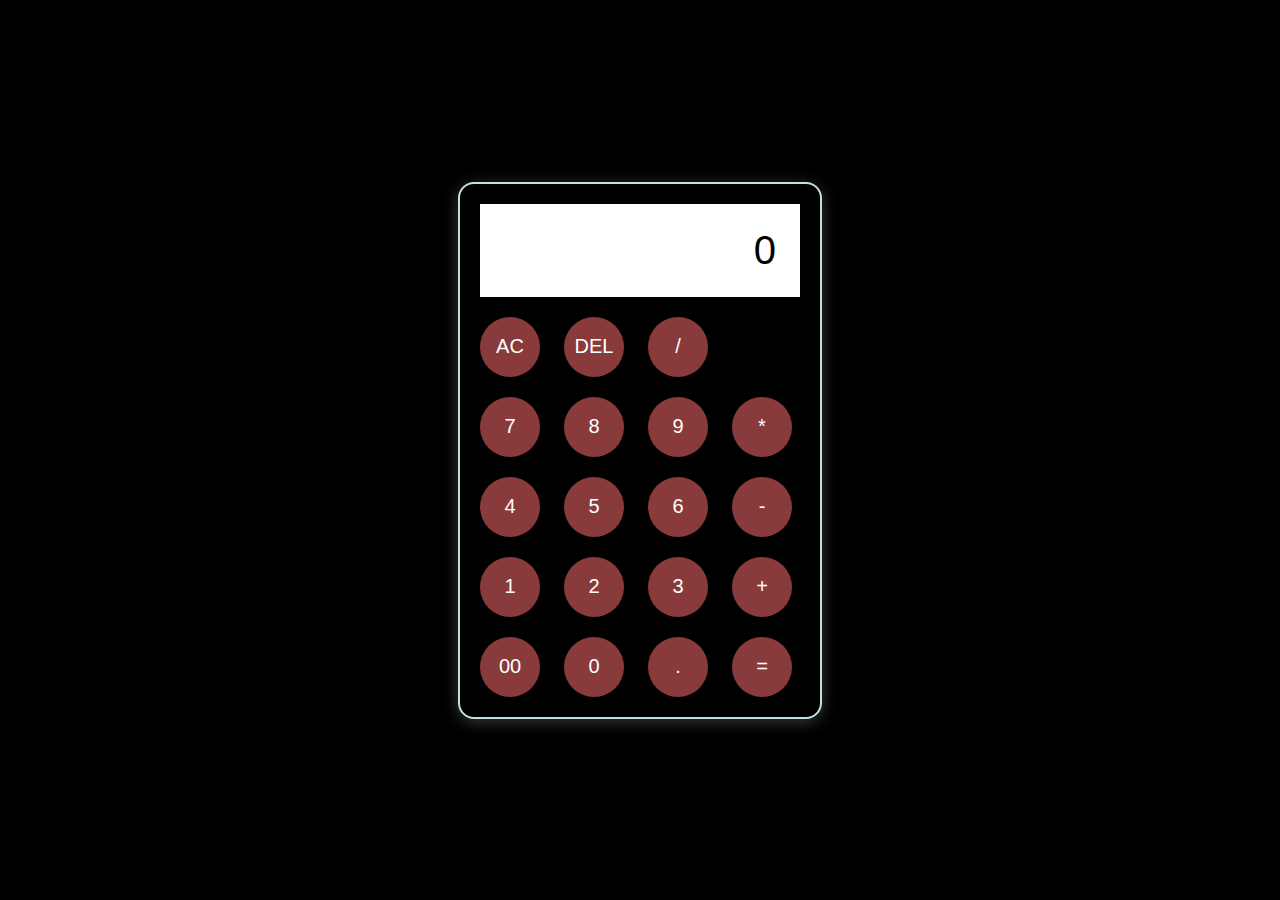
==== Landing Page/index.html @ dfdea8c2 "Add files via upload" ====
<!DOCTYPE html>
<html lang="en">
<head>
    <meta charset="UTF-8">
    <meta name="viewport" content="width=device-width, initial-scale=1.0">
    <link rel="stylesheet" href="styles.css"/>
    <title>Calculator</title>
</head>
<body>
    <section class="wrapper">
        <div class="calculator">
            <input type="text" placeholder="0" id="input" readonly>
            <div>
                <button class="operatorClass" onclick="clearInput()">AC</button>
                <button class="operatorClass" onclick="removeOneChar()">DEL</button>
                <button class="operatorClass" onclick="addToInput('/')">/</button>
                
            </div>
            <div>
                <button class="btn" onclick="addToInput('7')">7</button>
                <button class="btn" onclick="addToInput('8')">8</button>
                <button class="btn" onclick="addToInput('9')">9</button>
                <button class="operatorClass" onclick="addToInput('*')">*</button>
            </div>
            <div>
                <button class="btn" onclick="addToInput('4')">4</button>
                <button class="btn" onclick="addToInput('5')">5</button>
                <button class="btn" onclick="addToInput('6')">6</button>
                <button class="operatorClass" onclick="addToInput('-')">-</button>
            </div>
            <div>
                <button class="btn" onclick="addToInput('1')">1</button>
                <button class="btn" onclick="addToInput('2')">2</button>
                <button class="btn" onclick="addToInput('3')">3</button>
                <button class="operatorClass" onclick="addToInput('+')">+</button>
            </div>
            <div>
                <button class="btn"onclick="addToInput('00')">00</button>
                <button class="btn"onclick="addToInput('0')">0</button>
                <button class="btn"onclick="addToInput('.')">.</button>
                <button class="equalButton" onclick="calculate()">=</button>
            </div>
         </div>
    </section>

    <script src="script.js"></script>
</body>
</html>
---- Landing Page/styles.css ----
*{
    margin:0;
    padding:0;
    box-sizing:border-box;
    background-color: black;
}


body{
    width:100%;
    height:100vh;
    display:flex;
    align-items: center;
    justify-content: center;
}

.calculator{
    border:2px solid #c4e0e5;
    padding:10px;
    border-radius:16px;
    background:transparent;
    box-shadow:0px 3px 15px rgba(113, 115,119, 0.5);
}

input{
    width:320px;
    border:none;
    padding:24px;
    margin:10px;
    background:white;
    font-size:40px;
    text-align:right;
    cursor:pointer;
    color:black;
}

input::placeholder{
    color:black;
}


button{
    border:none;
    width:60px;
    height:60px;
    margin: 10px;
    border-radius: 50%;
    background: rgb(137, 58, 58);
    color:#ffffff;
    font-size:20px;
    cursor:pointer;
}
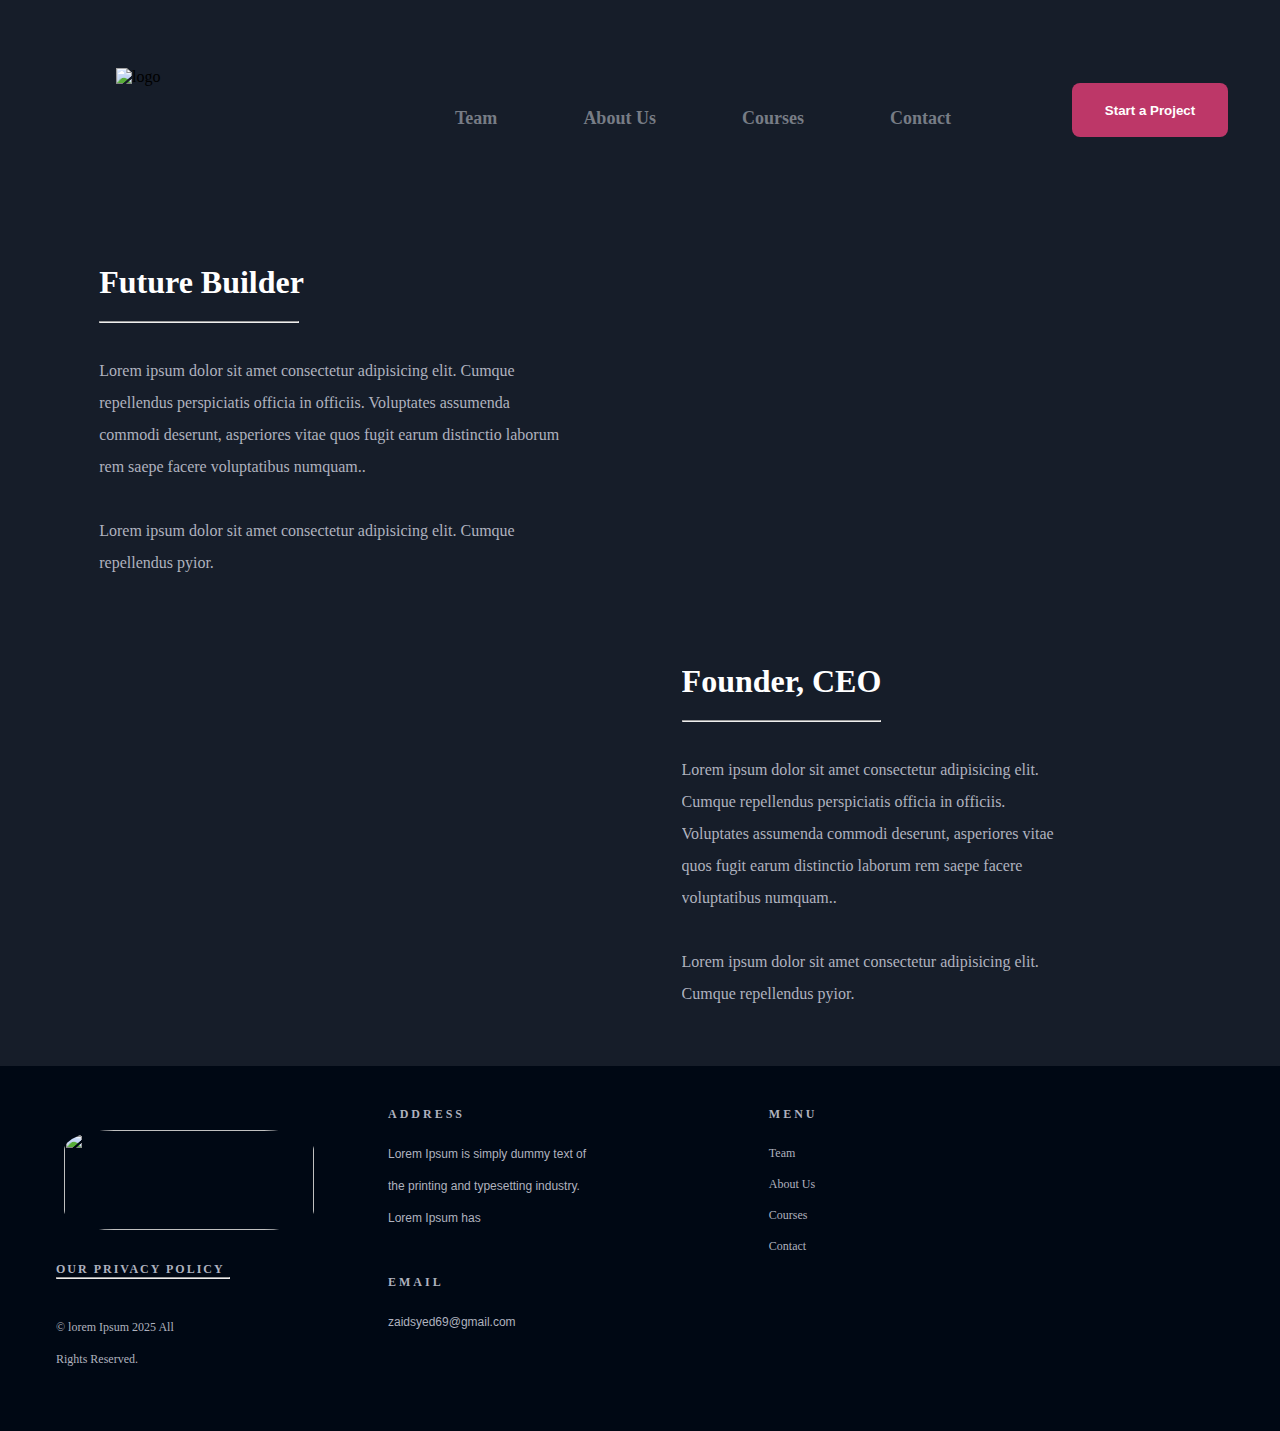
==== commit 050df765: "Add files via upload" ====
--- a/Landing Page/index.html
+++ b/Landing Page/index.html
@@ -3,46 +3,82 @@
 <head>
     <meta charset="UTF-8">
     <meta name="viewport" content="width=device-width, initial-scale=1.0">
-    <link rel="stylesheet" href="styles.css"/>
-    <title>Calculator</title>
+    <link rel="stylesheet" href="styles.css">
+    <title>Landing page</title>
 </head>
+
 <body>
-    <section class="wrapper">
-        <div class="calculator">
-            <input type="text" placeholder="0" id="input" readonly>
-            <div>
-                <button class="operatorClass" onclick="clearInput()">AC</button>
-                <button class="operatorClass" onclick="removeOneChar()">DEL</button>
-                <button class="operatorClass" onclick="addToInput('/')">/</button>
-                
+    <div id="wrapper">
+        <div class="container">
+            <header>
+               <img src="images/22078347_1089.jpg" alt="logo" class="logo">
+               <p class="info">
+                  <span class="head">Team</span>
+                  <span class="head">About Us</span>
+                  <span class="head">Courses</span>
+                  <span class="head">Contact</span>
+               </p>
+               <button class="btn">Start a Project</button>
+            </header>
+            <div class="box">
+                 <div class="card">
+                    <h1>Future Builder</h1>
+                    <hr>
+                    <p class="desc">Lorem ipsum dolor sit amet consectetur adipisicing elit. Cumque repellendus perspiciatis officia in officiis. Voluptates assumenda commodi deserunt, asperiores vitae quos fugit earum distinctio laborum rem saepe facere voluptatibus numquam..
+                       <br><br> 
+                       Lorem ipsum dolor sit amet consectetur adipisicing elit. Cumque repellendus pyior.</p>
+                 </div>
+                 <div class="card">
+                     <img src="images/pexels-olly-926390.jpg" alt="">
+                 </div>
+                 <div class="card">
+                     <img  class="img2" src="images/pexels-olha-ruskykh-7504808.jpg" alt=""> 
+                 </div>
+                 <div class="card">
+                    <h1>Founder, CEO</h1>
+                    <hr>
+                    <p class="desc para">Lorem ipsum dolor sit amet consectetur adipisicing elit. Cumque repellendus perspiciatis officia in officiis. Voluptates assumenda commodi deserunt, asperiores vitae quos fugit earum distinctio laborum rem saepe facere voluptatibus numquam..
+                       <br><br> 
+                       Lorem ipsum dolor sit amet consectetur adipisicing elit. Cumque repellendus pyior.</p>
+                 </div>
             </div>
-            <div>
-                <button class="btn" onclick="addToInput('7')">7</button>
-                <button class="btn" onclick="addToInput('8')">8</button>
-                <button class="btn" onclick="addToInput('9')">9</button>
-                <button class="operatorClass" onclick="addToInput('*')">*</button>
-            </div>
-            <div>
-                <button class="btn" onclick="addToInput('4')">4</button>
-                <button class="btn" onclick="addToInput('5')">5</button>
-                <button class="btn" onclick="addToInput('6')">6</button>
-                <button class="operatorClass" onclick="addToInput('-')">-</button>
-            </div>
-            <div>
-                <button class="btn" onclick="addToInput('1')">1</button>
-                <button class="btn" onclick="addToInput('2')">2</button>
-                <button class="btn" onclick="addToInput('3')">3</button>
-                <button class="operatorClass" onclick="addToInput('+')">+</button>
-            </div>
-            <div>
-                <button class="btn"onclick="addToInput('00')">00</button>
-                <button class="btn"onclick="addToInput('0')">0</button>
-                <button class="btn"onclick="addToInput('.')">.</button>
-                <button class="equalButton" onclick="calculate()">=</button>
-            </div>
-         </div>
-    </section>
-
-    <script src="script.js"></script>
+            <footer>
+                <div class="foot">
+                    <img src="images/22078347_1089.jpg" alt="" class="logo">
+                    <div class="box2">
+                        <h2 class="head2">OUR PRIVACY POLICY</h2>
+                        <hr class="hrfoot">
+                    </div>
+                    <p class="pfoot">© lorem Ipsum 2025 All Rights Reserved.</p>
+                </div>
+                <div class="foot foot2">
+                    <h2 class="hfoot">ADDRESS</h2>
+                    <p class="pf2">Lorem Ipsum is simply dummy text of the printing and typesetting industry. Lorem Ipsum has </p>
+                    <h2 class="hfoot">EMAIL</h2>
+                    <p class="pf2">zaidsyed69@gmail.com</p>
+                </div>
+                <div class="foot foot3">
+                    <h2 class="hfoot">MENU</h2>
+                    <p class="pf3">
+                        <span class="fspan">
+                            Team 
+                        </span>
+                        <span class="fspan">
+                            About Us
+                        </span>
+                        <span class="fspan">
+                            Courses 
+                        </span>
+                        <span class="fspan">
+                            Contact
+                        </span>
+                    </p>
+                </div>
+                <div class="foot foot4">
+                    <img src="images/social.png" alt="">
+                </div>
+            </footer>
+        </div>
+    </div>
 </body>
-</html>+</html>
--- a/Landing Page/styles.css
+++ b/Landing Page/styles.css
@@ -1,53 +1,218 @@
 *{
-    margin:0;
-    padding:0;
-    box-sizing:border-box;
-    background-color: black;
-}
-
-
-body{
-    width:100%;
-    height:100vh;
-    display:flex;
+    margin: 0;
+    padding: 0;
+    box-sizing: border-box;
+}
+
+#wrapper{
+    min-height: 100vh;
+    background-color: #161D29;
+    overflow: hidden;
+}
+
+/* HEADER PART */
+
+header{
+    margin: 20px;
+    display: flex;
+    justify-content: space-between;
     align-items: center;
-    justify-content: center;
-}
-
-.calculator{
-    border:2px solid #c4e0e5;
-    padding:10px;
-    border-radius:16px;
-    background:transparent;
-    box-shadow:0px 3px 15px rgba(113, 115,119, 0.5);
-}
-
-input{
-    width:320px;
-    border:none;
-    padding:24px;
-    margin:10px;
-    background:white;
-    font-size:40px;
-    text-align:right;
-    cursor:pointer;
-    color:black;
-}
-
-input::placeholder{
-    color:black;
-}
-
-
-button{
-    border:none;
-    width:60px;
-    height:60px;
-    margin: 10px;
-    border-radius: 50%;
-    background: rgb(137, 58, 58);
-    color:#ffffff;
-    font-size:20px;
-    cursor:pointer;
-}
-
+}
+
+header img{
+    padding: 1rem 4rem;
+    border-radius: 20%;
+}
+
+.logo{
+    height: 100px;
+    width: 250px;
+    border-radius: 20%;
+}
+
+header .info{
+    width: 40%;
+    margin-top: 2rem;
+    display: flex;
+    justify-content: space-between;
+}
+
+header .head{
+    font-size: 18px;
+    font-weight: 600;
+    line-height: 20px;
+    color: #777C85;
+}
+
+header .btn{
+    width: 156px;
+    height: 54px;
+    margin: 1rem 2rem 0 0;
+    background-color: #bd3768;
+    border-radius: .5rem;
+    border: none;
+    font-weight: 700;
+    color: white;
+}
+
+/* BODY PART */
+
+.box{
+   display: flex;
+   flex-wrap: wrap;
+   justify-content: space-evenly; 
+   padding: 3.5rem 1rem;
+   row-gap: 5em;
+}
+
+.card img{
+    width: 100%;
+    border-radius: 10%;
+}
+
+.card{
+    flex-basis: 40%;
+    overflow: hidden;
+}
+
+h1{
+    font-weight: 900;
+    color: #fff;
+    line-height: 45px;
+    text-align: left;
+    width: 100%;
+    font-weight: 600;
+    margin-bottom: 1rem;
+}
+
+hr{
+    color: #AFB2BF;
+    width: 40%;
+}
+
+
+.desc{
+    text-align: left;
+    padding-right: 2rem;
+    margin-top:2rem ;
+    font-weight: 300;
+    line-height: 2rem;
+    color: #AFB2BF;
+}
+
+.img2{
+    padding:0 4rem 4rem 0;
+}
+
+.para{
+    padding-right: 4rem;
+    margin-right: 3rem;
+}
+
+
+/* FOOTER PART */
+
+footer{
+    background-color: #000814;
+    display: flex;
+    padding: 2rem 2rem 1.5rem 2rem;
+    justify-content: space-between;
+    gap: 20px;
+}
+
+.logo{
+    margin: 2rem;
+}
+
+.head2{
+    margin-left: 1.5rem;
+    color: #AFB2BF;
+    font-size: 12px;
+    font-weight: 900;
+    letter-spacing: 2px;
+    width: 100%;
+}
+
+.hrfoot{
+    color: #AFB2BF;
+    margin-left: 1.5rem;
+    width: auto;
+}
+
+.hfoot{
+    color: #AFB2BF;
+    font-weight: 900;
+    letter-spacing: 2px;
+    font-family: Raleway;
+    font-size: 12px;
+    line-height: 32px;
+    letter-spacing: 3px;
+
+}
+
+.pfoot{
+    margin: 2rem 1.5rem;
+    color: #AFB2BF;
+    width: 60%;
+    padding-right:3rem;
+    line-height: 2rem;
+    font-weight: 500;
+    font-size: 12px;
+}
+
+.foot{
+    width: 25%;
+}
+
+.pf2{
+    color: #AFB2BF;
+    padding:.5rem 2rem 2rem 0;
+    line-height: 2rem;
+    font-family: 'Manrope', sans-serif;
+    font-size: 12px;
+    text-align:left;
+}
+
+.foot2{
+    padding-left: 2rem;
+}
+
+.foot3{
+     padding-left: 7rem;
+}
+
+.foot4{
+    padding-left: 4rem;
+    
+}
+
+.box2{
+    width: 65%;
+}
+
+.pf3{
+    color: #AFB2BF;
+    font-size: 12px; 
+}
+
+.fspan{
+  
+    display: grid;
+    margin: 1rem 0;
+}
+
+
+
+
+/* #F1F2FF",
+#DBDDEA",
+#C5C7D4",
+#AFB2BF",
+#999DAA",
+#838894",
+#6E727F",
+#585D69",
+#424854",
+#2C333F",
+#161D29",
+#000814" */